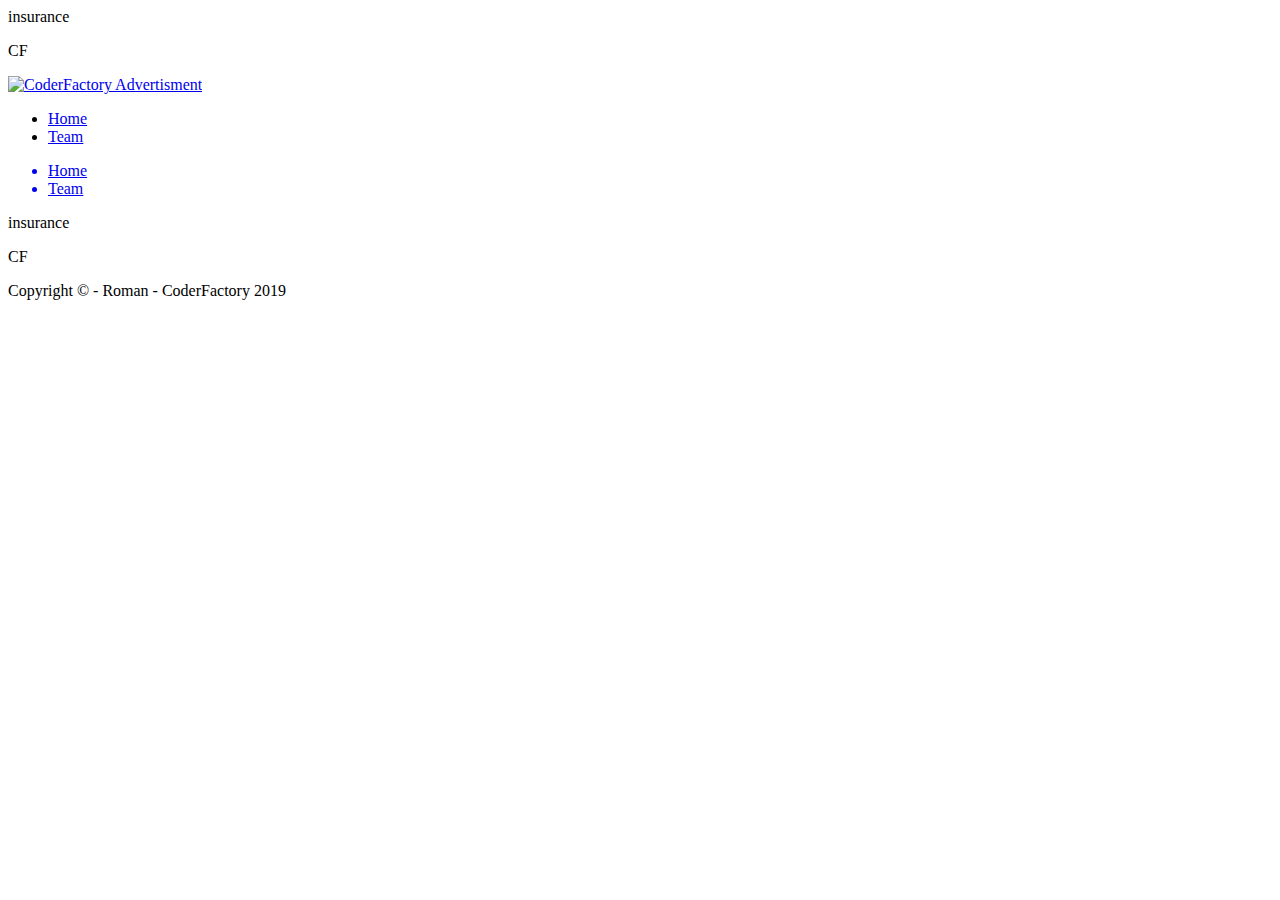
==== index.html @ 0f30ac1f "basics" ====
<!DOCTYPE html>
<html>
<head>
	<meta charset="utf-8">
	<meta http-equiv="X-UA-Compatible" content="IE=edge">
	<title>Insurance CF</title>
	<link rel="stylesheet" href="./css/style.css">
	<link href="https://fonts.googleapis.com/css?family=PT+Sans+Narrow&display=swap" rel="stylesheet">
</head>
<body>
	<header>
		<div class="logo">
			<div class="logotext">insurance</div>
			<div class="logoCF"><p>CF</p></div>	
		</div>
		<div class="ad">
			<a href="https://www.codefactory.wien" title="CoderFactory Advertisment"><img src="./img/banner.png" alt="CoderFactory Advertisment"></a>
		</div>		
	</header>
	<nav>
		<ul>
			<li><a href="index.html" title="">Home</a></li>
			<li><a href="team.html" title="">Team</a></li>
		</ul>
	</nav>
	<main>
		
	</main>
	<footer>
		<div id="footernav">
			<ul>
				<a href="index.html" title=""><li>Home</li></a>
				<a href="team.html" title=""><li>Team</li></a>
			</ul>
		</div>
		<div class="logo">
			<div class="logotext">insurance</div>
			<div class="logoCF"><p>CF</p></div>	
		</div>
		<div class="copy">Copyright &copy;  - Roman - CoderFactory 2019</div>
		
	</footer>
</body>
</html>
---- css/style.css ----
/*# sourceMappingURL=style.css.map */
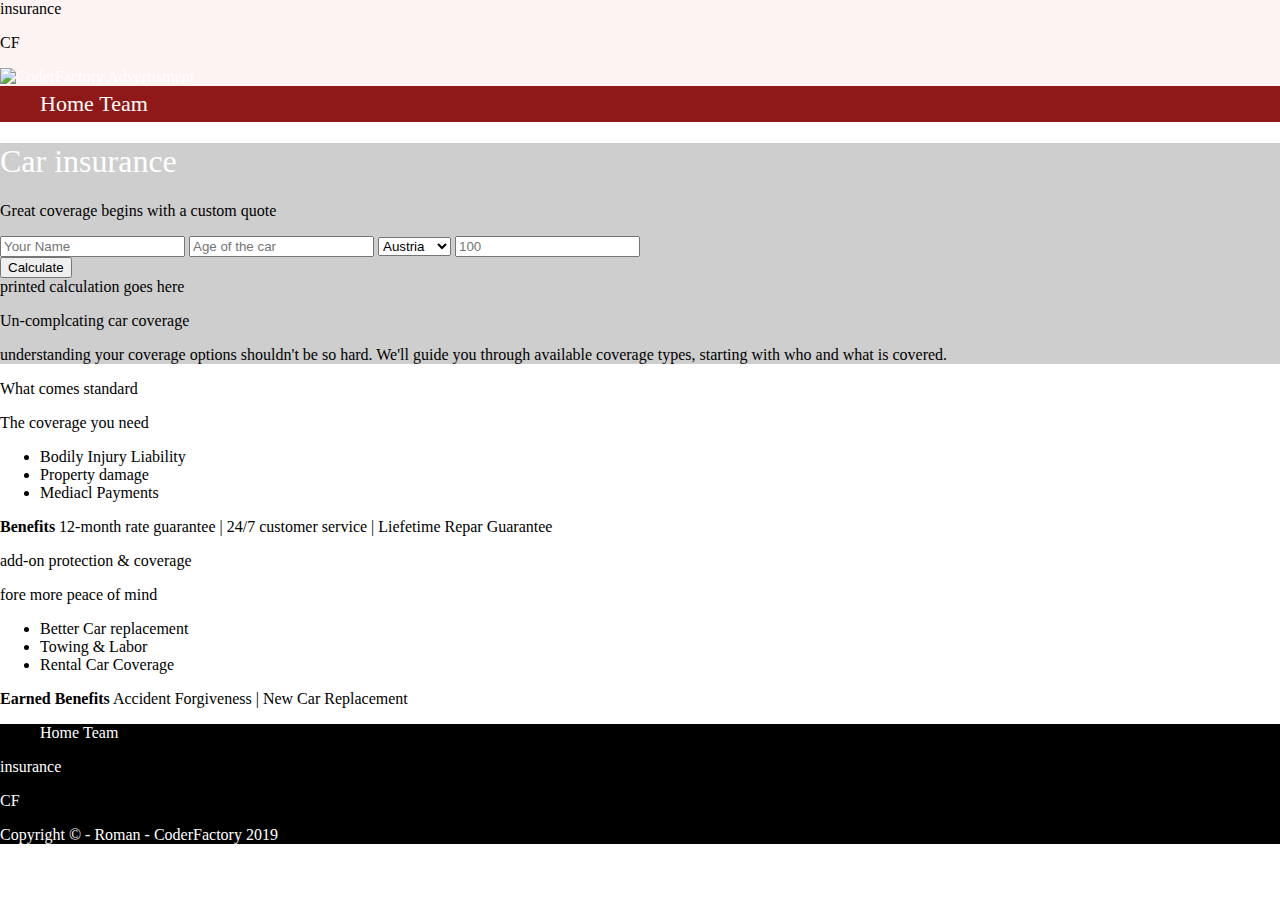
==== commit c7b6bf76: "strucktur fertig, ab nun flexboxen" ====
--- a/index.html
+++ b/index.html
@@ -19,18 +19,71 @@
 	</header>
 	<nav>
 		<ul>
-			<li><a href="index.html" title="">Home</a></li>
-			<li><a href="team.html" title="">Team</a></li>
+			<li><a href="index.html" title="Home">Home</a></li>
+			<li><a href="team.html" title="Team">Team</a></li>
 		</ul>
 	</nav>
 	<main>
-		
+		<h1>Car insurance</h1>
+		<div class="shield">
+			<p>Great coverage begins with a custom quote</p>
+			<form>
+				<input type="text" name="" value="" placeholder="Your Name">
+				<input type="number" name="" value="" placeholder="Age of the car">
+				<select name="Contry">
+					<option value="">Austria</option>
+					<option value="">Hungary</option>
+					<option value="">Greece</option>	
+				</select>
+				<input type="number" name="" value="" placeholder="100">
+			</form>
+			<input type="button" name="bt1" value="Calculate">
+			
+			<div class="output">
+				printed calculation goes here
+			</div>
+			<p>
+				Un-complcating car coverage
+			</p>
+			<p>
+				understanding your coverage options shouldn't be so hard.
+				We'll guide you through available coverage types,
+				starting with who and what is covered. 
+			</p>
+			
+		</div>
 	</main>
+	<section>
+		<div class="box" id="box1">
+			<p>What comes standard</p>
+			The coverage you need
+			<ul>
+				<li>Bodily Injury Liability</li>
+				<li>Property damage</li>
+				<li>Mediacl Payments</li>
+			</ul>
+			<b>Benefits</b>
+			12-month rate guarantee | 24/7 customer
+			service | Liefetime Repar Guarantee
+			
+		</div>
+		<div class="box" id="box2">
+			<p>add-on protection & coverage</p>
+			fore more peace of mind
+			<ul>
+				<li>Better Car replacement</li>
+				<li>Towing & Labor</li>
+				<li> Rental Car Coverage</li>
+			</ul>
+			<b>Earned Benefits</b>
+			Accident Forgiveness | New Car Replacement
+		</div>
+	</section>
 	<footer>
 		<div id="footernav">
 			<ul>
-				<a href="index.html" title=""><li>Home</li></a>
-				<a href="team.html" title=""><li>Team</li></a>
+				<li><a href="index.html" title="">Home</a></li>
+				<li><a href="team.html" title="">Team</a></li>
 			</ul>
 		</div>
 		<div class="logo">
--- a/css/style.css
+++ b/css/style.css
@@ -1,3 +1,40 @@
+body {
+  margin: 0;
+  padding: 0;
+  font-family: Tahoma; }
 
+a:link, a:hover, a:visited {
+  color: white;
+  text-decoration: none; }
+
+a:hover {
+  text-decoration: underline; }
+
+header {
+  background-color: #FDF3F3; }
+
+nav {
+  background-color: #8E1918;
+  font-size: 22px;
+  padding: 5px 0px; }
+
+nav ul {
+  margin: 0; }
+
+nav li, #footernav li {
+  display: inline; }
+
+main {
+  background-color: #CECECE;
+  background-image: url("../img/traffic-332857_1920.jpg");
+  background-repeat: no-repeat; }
+
+h1 {
+  color: white;
+  font-weight: 300; }
+
+footer {
+  background-color: black;
+  color: white; }
 
 /*# sourceMappingURL=style.css.map */
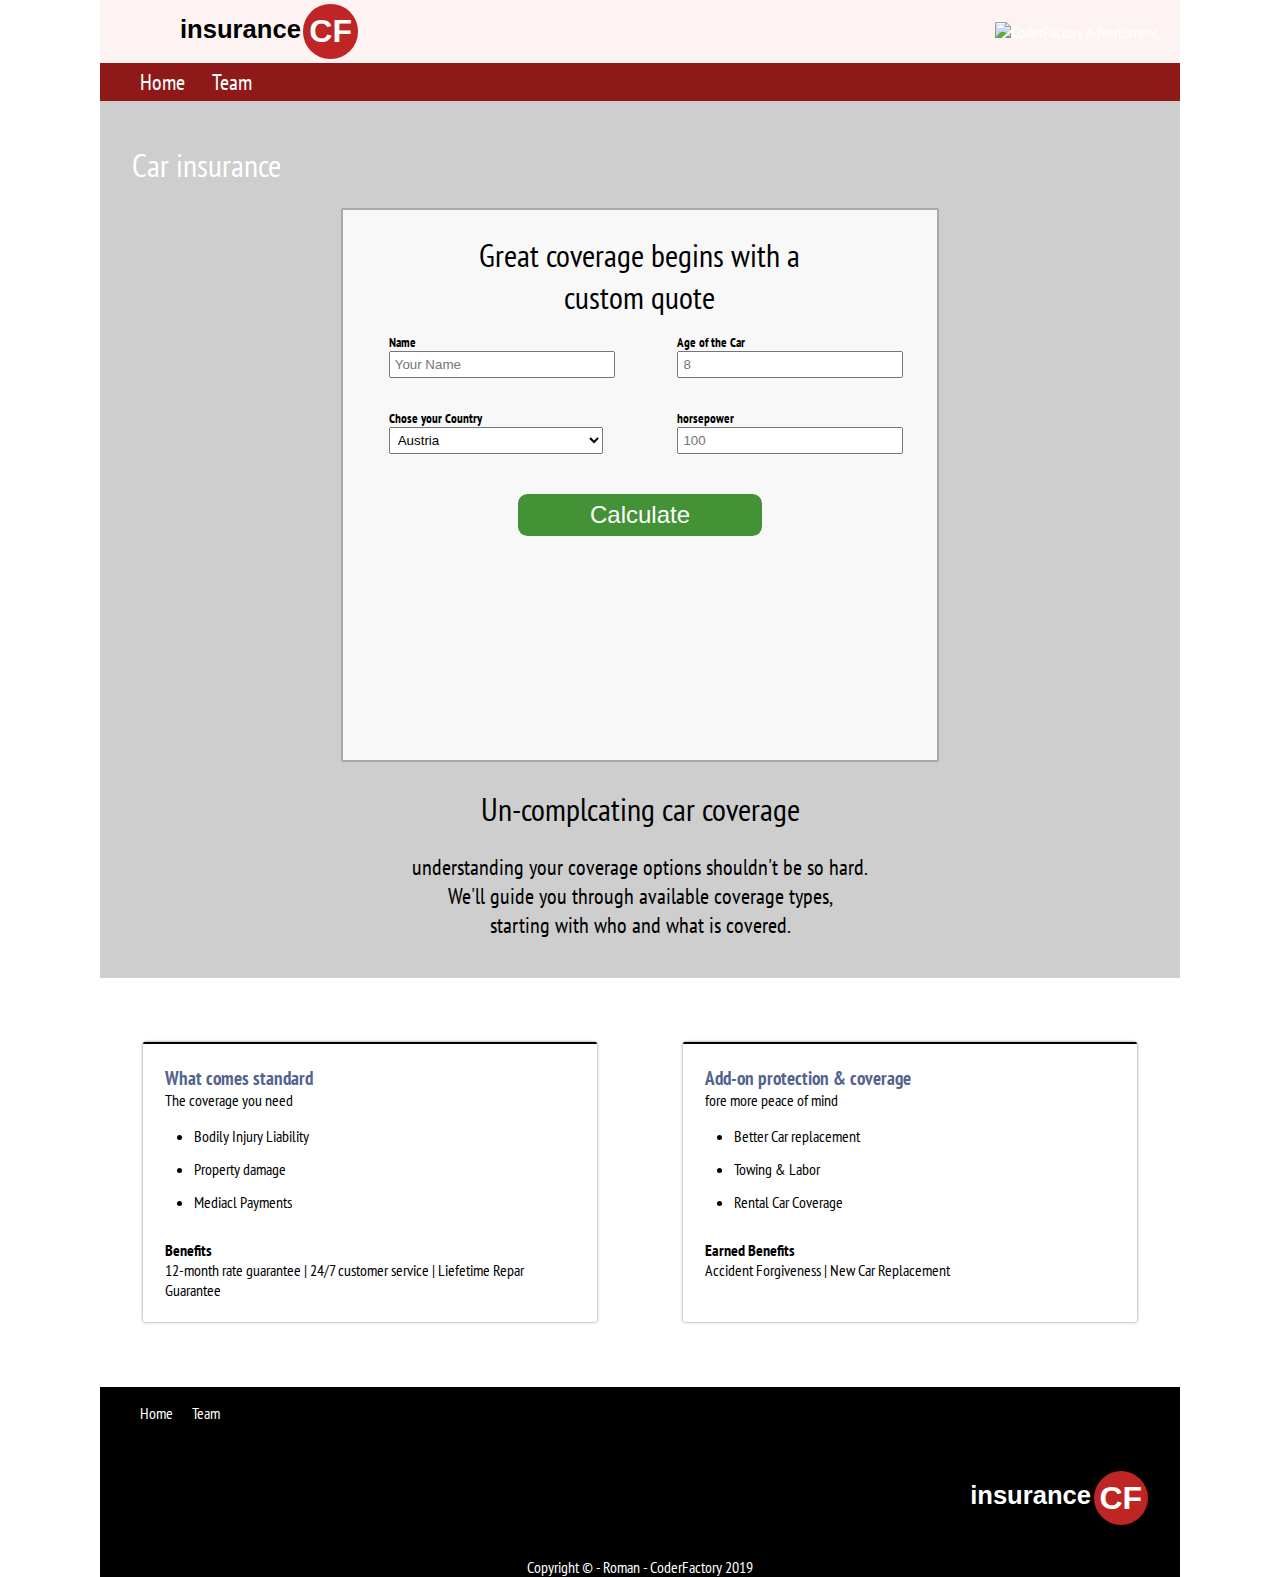
==== commit d4fd428d: "könnte man schon so lassen" ====
--- a/index.html
+++ b/index.html
@@ -26,56 +26,57 @@
 	<main>
 		<h1>Car insurance</h1>
 		<div class="shield">
-			<p>Great coverage begins with a custom quote</p>
+			<h2>Great coverage begins with a custom quote</h2>
 			<form>
-				<input type="text" name="" value="" placeholder="Your Name">
-				<input type="number" name="" value="" placeholder="Age of the car">
-				<select name="Contry">
-					<option value="">Austria</option>
-					<option value="">Hungary</option>
-					<option value="">Greece</option>	
-				</select>
-				<input type="number" name="" value="" placeholder="100">
-			</form>
-			<input type="button" name="bt1" value="Calculate">
+				<div class="inputContainer">Name<input class="textbox" id="namen" type="text" name="" value="" placeholder="Your Name"></div>
+				<div class="inputContainer">Age of the Car<input class="textbox" id="carAge" type="number" name="" value="" placeholder="8"></div>
+				<div class="inputContainer">Chose your Country<select class="textbox" id="country" name="Country">
+					<option value="1">Austria</option>
+					<option value="2">Hungary</option>
+					<option value="3">Greece</option>	
+				</select></div>
+				<div class="inputContainer">horsepower<input class="textbox" id="ps" type="number" name="" value="" placeholder="100"></div>
+			</form>	
+			<button class="btnCalc" onclick="calculateInsurance()">Calculate</button>
 			
-			<div class="output">
+			<div class="output" id="result">
 				printed calculation goes here
-			</div>
-			<p>
+			</div>			
+		</div>
+		<div class="textfield">	
+			<h2>
 				Un-complcating car coverage
-			</p>
-			<p>
-				understanding your coverage options shouldn't be so hard.
-				We'll guide you through available coverage types,
+			</h2>
+			<p class="tfSubtext">
+				understanding your coverage options shouldn't be so hard.<br>
+				We'll guide you through available coverage types,<br>
 				starting with who and what is covered. 
 			</p>
-			
 		</div>
 	</main>
 	<section>
 		<div class="box" id="box1">
-			<p>What comes standard</p>
+			<h3>What comes standard</h3>
 			The coverage you need
 			<ul>
 				<li>Bodily Injury Liability</li>
 				<li>Property damage</li>
 				<li>Mediacl Payments</li>
 			</ul>
-			<b>Benefits</b>
+			<span><b>Benefits</b><br>
 			12-month rate guarantee | 24/7 customer
 			service | Liefetime Repar Guarantee
-			
+			</span>
 		</div>
 		<div class="box" id="box2">
-			<p>add-on protection & coverage</p>
+			<h3>Add-on protection & coverage</h3>
 			fore more peace of mind
 			<ul>
 				<li>Better Car replacement</li>
 				<li>Towing & Labor</li>
 				<li> Rental Car Coverage</li>
 			</ul>
-			<b>Earned Benefits</b>
+			<b>Earned Benefits</b><br>
 			Accident Forgiveness | New Car Replacement
 		</div>
 	</section>
@@ -93,5 +94,6 @@
 		<div class="copy">Copyright &copy;  - Roman - CoderFactory 2019</div>
 		
 	</footer>
+	<script src="./js/main.js" type="text/javascript" charset="utf-8" async defer></script>
 </body>
 </html>--- a/css/style.css
+++ b/css/style.css
@@ -1,7 +1,12 @@
+@charset "UTF-8";
 body {
-  margin: 0;
+  margin: 0 auto;
   padding: 0;
-  font-family: Tahoma; }
+  font-family: "PT Sans Narrow", verdana, sans-serif;
+  width: 1080px;
+  display: flex;
+  flex-direction: column;
+  justify-content: center; }
 
 a:link, a:hover, a:visited {
   color: white;
@@ -11,30 +16,227 @@
   text-decoration: underline; }
 
 header {
-  background-color: #FDF3F3; }
+  background-color: #FDF3F3;
+  display: flex;
+  justify-content: space-between;
+  align-items: center; }
+
+.logo {
+  display: flex;
+  margin-left: 5em;
+  font-family: Verdana, sans-serif;
+  font-weight: 800; }
+
+.logotext {
+  padding-top: 0.4em;
+  padding-right: 0.1em;
+  font-size: 1.6em; }
+
+.logoCF {
+  display: flex;
+  align-items: center;
+  justify-content: center;
+  width: 1.7em;
+  height: 1.7em;
+  background-color: #bf2524;
+  color: white;
+  border-radius: 50%;
+  font-size: 2em; }
+
+.ad {
+  margin: 2%; }
 
 nav {
   background-color: #8E1918;
   font-size: 22px;
+  font-weight: 400;
   padding: 5px 0px; }
 
 nav ul {
   margin: 0; }
 
 nav li, #footernav li {
-  display: inline; }
+  display: inline;
+  padding-right: 1em; }
 
 main {
+  font-family: "PT Sans Narrow", verdana, sans-serif;
   background-color: #CECECE;
   background-image: url("../img/traffic-332857_1920.jpg");
-  background-repeat: no-repeat; }
-
-h1 {
-  color: white;
-  font-weight: 300; }
+  background-repeat: no-repeat;
+  background-position: top;
+  background-size: 1080px 600px; }
+
+h1, h2 {
+  margin: 0;
+  padding-top: 4%;
+  font-weight: 300;
+  font-size: 2em; }
+
+h3 {
+  margin: 0;
+  color: #51638E; }
+
+main > h1 {
+  color: white;
+  padding-left: 1em; }
+
+.shield h1 {
+  width: 40%; }
+
+.shield h2 {
+  width: 60%; }
+
+.shield {
+  margin: 2% auto 0;
+  width: 55%;
+  height: 550px;
+  background-color: rgba(255, 255, 255, 0.85);
+  border: darkgrey solid 2px;
+  border-radius: 2px;
+  display: flex;
+  flex-direction: column;
+  align-items: center;
+  text-align: center; }
+
+form {
+  display: flex;
+  flex-wrap: wrap;
+  justify-content: space-between;
+  width: 90%; }
+
+.inputContainer {
+  display: flex;
+  flex-direction: column;
+  text-align: left;
+  margin: 3%;
+  width: 40%;
+  font-size: 0.8em;
+  font-weight: 700; }
+
+.textbox {
+  margin: 0;
+  width: 100%;
+  padding: 4px; }
+
+.btnCalc {
+  margin-top: 1em;
+  padding: 0.3em 3em;
+  font-size: 1.5em;
+  background-color: #449236;
+  color: white;
+  border-radius: 0.4em;
+  border-style: none; }
+
+.output {
+  visibility: hidden;
+  padding-top: 2em;
+  font-size: 2em;
+  color: #449236; }
+
+.textfield {
+  text-align: center;
+  padding: 0 20%;
+  padding-bottom: 1em; }
+
+.tfSubtext {
+  font-size: 1.4em; }
+
+section {
+  display: flex;
+  flex-wrap: wrap;
+  justify-content: space-between; }
+
+section ul {
+  list-style-image: url("../img/check.jpg");
+  padding-left: 1.8em; }
+
+section li {
+  padding-bottom: 0.8em; }
+
+.box {
+  margin: 6% 4%;
+  padding: 2%;
+  width: 38%;
+  background-color: white;
+  border-top: solid 2px black;
+  border-radius: 2px;
+  box-shadow: 0px 0px 3px gray; }
 
 footer {
   background-color: black;
-  color: white; }
+  color: white;
+  display: flex;
+  flex-direction: column;
+  align-items: start; }
+
+footer .logo {
+  margin: 2em;
+  order: 1;
+  align-self: flex-end; }
+
+footer .copy {
+  order: 2;
+  align-self: center; }
+
+@media screen and (resolution: 292dpi), (orientation: portrait), (max-width: 1080px) {
+  .logo {
+    margin: 4% auto 4% 4%;
+    font-size: 2vh; }
+
+  .ad {
+    display: none; }
+
+  h1 {
+    font-size: 8vh; }
+
+  h2, h3 {
+    font-size: 4.5vh; }
+
+  nav {
+    font-size: 3.5vh; }
+
+  .shield {
+    width: 80%;
+    height: auto !important; }
+
+  form {
+    width: 100%;
+    justify-content: center; }
+
+  .inputContainer {
+    width: 80%;
+    font-size: 4vh; }
+
+  .textbox {
+    font-size: 4vh;
+    height: 7vh; }
+
+  .btnCalc {
+    font-size: 5vh;
+    width: 60%;
+    padding: 0.3em; }
+
+  .output {
+    font-size: 4.5vh; }
+
+  section ul {
+    padding-left: 0;
+    list-style: none;
+    list-style-image: none; }
+
+  section li:before {
+    content: "✓ ";
+    padding-left: 0; }
+
+  .box {
+    width: 80%;
+    margin: 5% 10%; }
+
+  #footernav {
+    font-size: 3.5vh; }
+
+  .copy {
+    font-size: 2vh; } }
 
 /*# sourceMappingURL=style.css.map */
